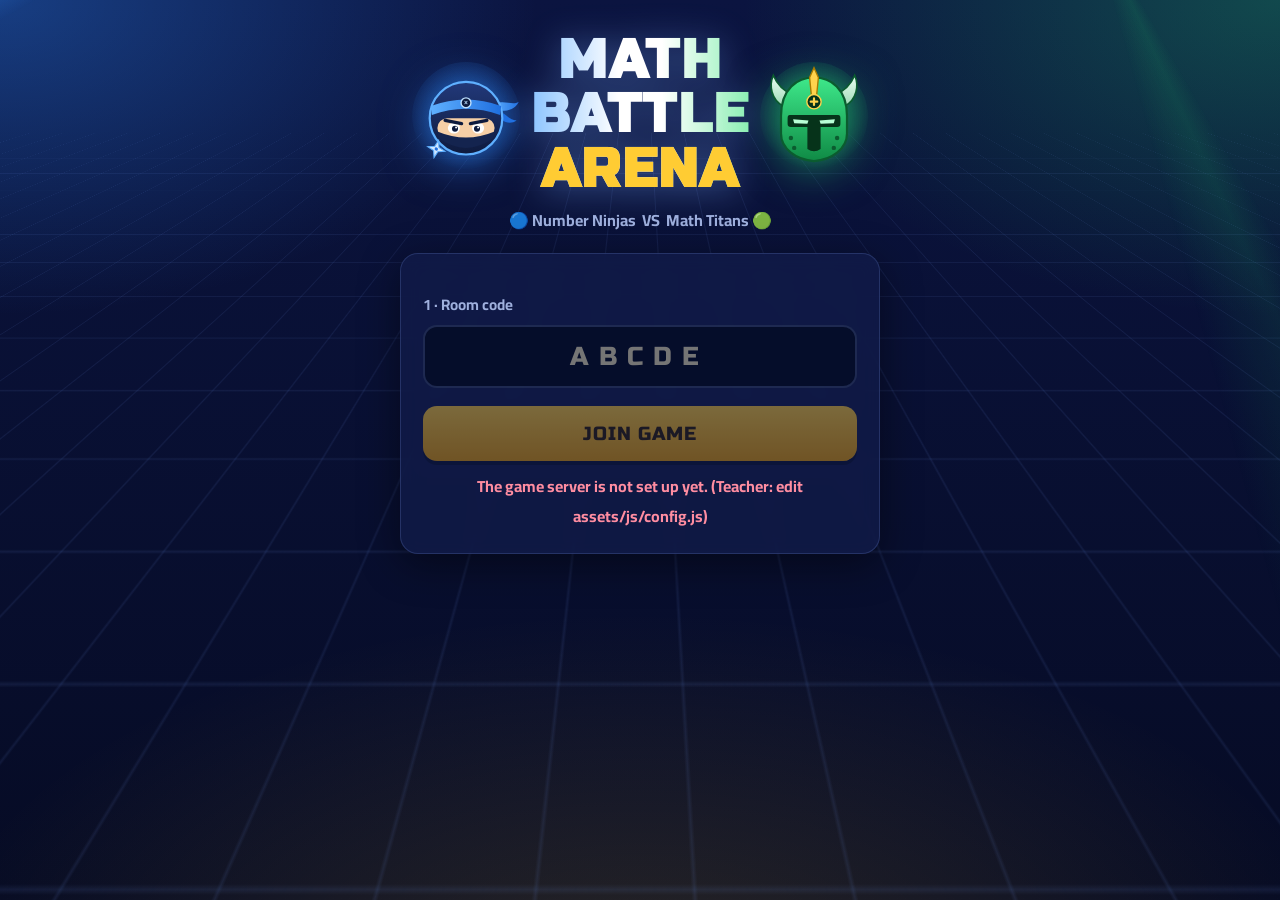
==== index.html @ d1d6355f "Math Battle Arena: complete game, Apps Script backend, worker, tests, deployment guide Co-Authored-B" ====
<!doctype html>
<html lang="en">
<head>
  <meta charset="utf-8">
  <meta name="viewport" content="width=device-width, initial-scale=1, viewport-fit=cover">
  <title>Math Battle Arena</title>
  <meta name="description" content="Math Battle Arena — Number Ninjas vs Math Titans">
  <link rel="icon" href="assets/img/favicon.svg" type="image/svg+xml">
  <link rel="preconnect" href="https://fonts.googleapis.com">
  <link rel="preconnect" href="https://fonts.gstatic.com" crossorigin>
  <link href="https://fonts.googleapis.com/css2?family=Cairo:wght@500;700;800&family=Russo+One&display=swap" rel="stylesheet">
  <link rel="stylesheet" href="assets/css/style.css">
</head>
<body class="student">
  <div class="bg-arena"></div>
  <main>
    <!-- ============ JOIN ============ -->
    <section id="scr-join" class="screen active">
      <div class="hero">
        <img class="mascot team-blue" src="assets/img/ninja.svg" alt="">
        <h1 class="title-logo">MATH<br>BATTLE<br><span class="x">ARENA</span></h1>
        <img class="mascot alt team-green" src="assets/img/titan.svg" alt="">
      </div>
      <p class="tagline">🔵 Number Ninjas &nbsp;VS&nbsp; Math Titans 🟢</p>

      <div class="card join-card">
        <label class="lbl" for="code">1 · Room code</label>
        <input id="code" class="input code" maxlength="5" autocomplete="off" autocapitalize="characters" spellcheck="false" placeholder="ABCDE">

        <div id="nameStep" hidden>
          <label class="lbl" for="nameq">2 · Type the first letters of your FIRST name</label>
          <input id="nameq" class="input" autocomplete="off" spellcheck="false" placeholder="e.g. Moh  /  محم" dir="auto">
          <div id="suggest" class="suggest" role="listbox"></div>
          <div id="selected" class="selected-name" hidden></div>
        </div>

        <button id="btnJoin" class="btn btn-gold btn-lg btn-block" style="margin-top:18px" disabled>JOIN GAME</button>
        <p id="joinMsg" class="msg center"></p>
      </div>
    </section>

    <!-- ============ LOBBY ============ -->
    <section id="scr-lobby" class="screen">
      <div class="card lobby-card" id="lobbyCard">
        <div class="eyebrow">You are in!</div>
        <img class="mascot" id="lobbyMascot" src="assets/img/ninja.svg" alt="">
        <h2 style="margin:4px 0" id="lobbyName"></h2>
        <div class="team-title" id="lobbyTeam"></div>
        <p class="muted" id="lobbyRoom"></p>
        <p style="font-weight:800;font-size:1.15rem;margin:16px 0 0">Waiting for your teacher to start</p>
        <div class="waiting"><i></i><i></i><i></i></div>
        <p class="muted" id="lobbyCount"></p>
      </div>
    </section>

    <!-- ============ QUESTION ============ -->
    <section id="scr-question" class="screen">
      <div class="hud">
        <div class="me" id="hudMe"><img id="hudImg" src="assets/img/ninja.svg" alt=""><div><b id="hudName"></b><span class="muted" id="hudPts">0 pts</span></div></div>
        <div class="center"><div class="qcount" id="qCount">Q1/6</div><div class="muted" id="gClock">7:00</div></div>
        <div class="ring" id="qRing"></div>
      </div>
      <div class="card qcard">
        <div class="eyebrow">Question <span id="qNum">1</span></div>
        <p class="qtext" id="qText" dir="auto"></p>
      </div>
      <div class="answers" id="answers"></div>
      <div class="status-line" id="qStatus">Tap your answer — you get ONE try!</div>
      <div class="mini-scores">
        <div class="ms team-blue"><span>🔵 Ninjas</span><span id="msBlue">0</span></div>
        <div class="ms team-green"><span>🟢 Titans</span><span id="msGreen">0</span></div>
      </div>
    </section>

    <!-- ============ END ============ -->
    <section id="scr-end" class="screen">
      <div class="card end-card" id="endCard">
        <div class="eyebrow">Game over</div>
        <img class="mascot" id="endMascot" src="assets/img/ninja.svg" alt="">
        <div class="win-title" id="endTitle"></div>
        <div class="mini-scores">
          <div class="ms team-blue"><span>🔵 Ninjas</span><span id="endBlue">0</span></div>
          <div class="ms team-green"><span>🟢 Titans</span><span id="endGreen">0</span></div>
        </div>
        <p style="font-size:1.2rem;font-weight:800;margin-top:18px">Your points: <span id="endMine" style="color:var(--gold)">0</span></p>
        <p class="muted">Great thinking! Find · Write · Solve</p>
      </div>
    </section>
  </main>

  <div id="overlay" class="overlay" hidden><div><div class="big" id="ovText">PAUSED</div><p class="center muted" id="ovSub" style="font-size:1.2rem;font-weight:700"></p></div></div>

  <script src="assets/js/config.js"></script>
  <script src="assets/js/common.js"></script>
  <script src="assets/js/student.js"></script>
</body>
</html>
---- assets/css/style.css ----
/* ============ MATH BATTLE ARENA — shared styles ============ */
:root {
  --bg: #060b24;
  --bg2: #0b1440;
  --panel: rgba(17, 27, 74, .78);
  --panel-solid: #111b4a;
  --line: rgba(140, 170, 255, .18);
  --text: #eef3ff;
  --muted: #9fb0dd;
  --blue: #2f8cff;
  --blue-d: #1559c9;
  --blue-glow: rgba(47, 140, 255, .55);
  --green: #22d36f;
  --green-d: #0f9a4c;
  --green-glow: rgba(34, 211, 111, .5);
  --gold: #ffcc33;
  --gold-d: #e69c00;
  --red: #ff4d6d;
  --optA: #ff4d6d; --optB: #2f8cff; --optC: #ffb020; --optD: #22d36f;
  --radius: 18px;
  --shadow: 0 10px 40px rgba(0, 0, 0, .45);
  --font-head: "Russo One", "Cairo", system-ui, sans-serif;
  --font-body: "Cairo", system-ui, -apple-system, "Segoe UI", sans-serif;
}

* { box-sizing: border-box; }
html, body { margin: 0; min-height: 100%; }
body {
  font-family: var(--font-body);
  color: var(--text);
  background: var(--bg);
  overflow-x: hidden;
  -webkit-tap-highlight-color: transparent;
}
button, input, select, textarea { font-family: inherit; font-size: inherit; color: inherit; }
[hidden] { display: none !important; }

/* ---------- arena background ---------- */
.bg-arena {
  position: fixed; inset: 0; z-index: -1; overflow: hidden;
  background:
    radial-gradient(ellipse 60% 50% at 0% 0%, rgba(47, 140, 255, .35), transparent 70%),
    radial-gradient(ellipse 60% 50% at 100% 0%, rgba(34, 211, 111, .28), transparent 70%),
    radial-gradient(ellipse 80% 60% at 50% 110%, rgba(255, 204, 51, .14), transparent 70%),
    linear-gradient(180deg, var(--bg2), var(--bg));
}
.bg-arena::before {
  content: ""; position: absolute; inset: -50% -50% 0;
  background-image:
    linear-gradient(rgba(120, 160, 255, .09) 1px, transparent 1px),
    linear-gradient(90deg, rgba(120, 160, 255, .09) 1px, transparent 1px);
  background-size: 48px 48px;
  transform: perspective(500px) rotateX(60deg) translateY(30%);
  animation: gridmove 6s linear infinite;
}
.bg-arena::after {
  content: ""; position: absolute; inset: 0;
  background: conic-gradient(from 200deg at 15% -10%, transparent 0 40deg, rgba(47,140,255,.12) 45deg, transparent 55deg),
              conic-gradient(from 110deg at 85% -10%, transparent 0 40deg, rgba(34,211,111,.10) 45deg, transparent 55deg);
  animation: beams 9s ease-in-out infinite alternate;
}
@keyframes gridmove { to { background-position: 0 48px, 0 0; } }
@keyframes beams { from { opacity: .5; } to { opacity: 1; } }

/* ---------- type ---------- */
.title-logo {
  font-family: var(--font-head); letter-spacing: .04em; line-height: 1;
  margin: 0; text-align: center;
  background: linear-gradient(90deg, #8cc4ff, #fff 40%, #fff 60%, #8ff0b6);
  -webkit-background-clip: text; background-clip: text; color: transparent;
  filter: drop-shadow(0 4px 18px rgba(120, 170, 255, .45));
}
.title-logo .x { color: var(--gold); -webkit-text-fill-color: var(--gold); }
.eyebrow { font-family: var(--font-head); font-size: .78rem; letter-spacing: .18em; color: var(--muted); text-transform: uppercase; }
.muted { color: var(--muted); }
.center { text-align: center; }

/* ---------- panels & buttons ---------- */
.card {
  background: var(--panel);
  border: 1px solid var(--line);
  border-radius: var(--radius);
  box-shadow: var(--shadow);
  backdrop-filter: blur(10px);
  padding: 22px;
}
.btn {
  appearance: none; border: 0; cursor: pointer;
  font-family: var(--font-head); letter-spacing: .05em; text-transform: uppercase;
  padding: 12px 20px; border-radius: 14px; font-size: 1rem;
  background: #24306a; color: #fff;
  box-shadow: 0 4px 0 rgba(0, 0, 0, .35);
  transition: transform .08s, filter .15s, box-shadow .08s;
  display: inline-flex; align-items: center; justify-content: center; gap: 8px;
}
.btn:hover:not(:disabled) { filter: brightness(1.12); }
.btn:active:not(:disabled) { transform: translateY(3px); box-shadow: 0 1px 0 rgba(0, 0, 0, .35); }
.btn:disabled { opacity: .45; cursor: not-allowed; }
.btn-gold { background: linear-gradient(180deg, var(--gold), var(--gold-d)); color: #2a1a00; }
.btn-blue { background: linear-gradient(180deg, #4aa0ff, var(--blue-d)); }
.btn-green { background: linear-gradient(180deg, #3ee88a, var(--green-d)); color: #032612; }
.btn-red { background: linear-gradient(180deg, #ff6d86, #c9213f); }
.btn-ghost { background: transparent; border: 1px solid var(--line); box-shadow: none; }
.btn-sm { padding: 7px 12px; font-size: .8rem; border-radius: 10px; }
.btn-lg { padding: 16px 26px; font-size: 1.2rem; }
.btn-block { width: 100%; }

.input {
  width: 100%; padding: 14px 16px; border-radius: 14px;
  background: rgba(4, 9, 32, .7); border: 2px solid var(--line);
  font-size: 1.15rem; outline: none; transition: border-color .15s, box-shadow .15s;
}
.input:focus { border-color: var(--gold); box-shadow: 0 0 0 4px rgba(255, 204, 51, .18); }
.input.code { font-family: var(--font-head); letter-spacing: .4em; text-transform: uppercase; text-align: center; font-size: 1.6rem; }
label.lbl { display: block; font-weight: 700; margin: 14px 0 6px; color: var(--muted); font-size: .95rem; }

.msg { min-height: 1.4em; margin: 10px 0 0; font-weight: 700; }
.msg.err { color: #ff8da1; }
.msg.ok { color: #8ff0b6; }

/* ---------- team chips ---------- */
.team-blue { --tc: var(--blue); --tg: var(--blue-glow); }
.team-green { --tc: var(--green); --tg: var(--green-glow); }
.chip {
  display: inline-flex; align-items: center; gap: 6px;
  padding: 4px 12px; border-radius: 999px; font-weight: 700; font-size: .9rem;
  background: color-mix(in srgb, var(--tc, #445) 22%, transparent);
  border: 1px solid color-mix(in srgb, var(--tc, #889) 60%, transparent);
}
.dot { width: 10px; height: 10px; border-radius: 50%; background: var(--tc, #889); box-shadow: 0 0 10px var(--tc, #889); display: inline-block; }

/* ---------- mascots ---------- */
.mascot { width: 110px; height: 110px; animation: bob 3s ease-in-out infinite; filter: drop-shadow(0 8px 20px var(--tg, rgba(0,0,0,.4))); }
.mascot.alt { animation-delay: -1.5s; }
@keyframes bob { 50% { transform: translateY(-8px) rotate(-2deg); } }

/* ---------- timer ring ---------- */
.ring { position: relative; width: 92px; height: 92px; flex: none; }
.ring svg { width: 100%; height: 100%; transform: rotate(-90deg); }
.ring circle { fill: none; stroke-width: 9; }
.ring .track { stroke: rgba(255, 255, 255, .1); }
.ring .bar { stroke: var(--gold); stroke-linecap: round; transition: stroke-dashoffset .25s linear, stroke .3s; }
.ring.warn .bar { stroke: var(--red); }
.ring .num {
  position: absolute; inset: 0; display: grid; place-items: center;
  font-family: var(--font-head); font-size: 1.9rem;
}
.ring.warn .num { color: #ff8da1; animation: pulse .5s ease-in-out infinite alternate; }
@keyframes pulse { to { transform: scale(1.12); } }

/* ---------- answers ---------- */
.answers { display: grid; grid-template-columns: 1fr 1fr; gap: 14px; }
.ans {
  position: relative; display: flex; align-items: center; gap: 14px;
  min-height: 84px; padding: 14px 16px; border-radius: 18px; border: 0; cursor: pointer;
  font-size: 1.35rem; font-weight: 800; text-align: start; color: #fff;
  background: linear-gradient(180deg, color-mix(in srgb, var(--oc) 92%, #fff 8%), color-mix(in srgb, var(--oc) 70%, #000 30%));
  box-shadow: 0 6px 0 color-mix(in srgb, var(--oc) 50%, #000 50%), 0 10px 26px rgba(0, 0, 0, .35);
  transition: transform .1s, opacity .2s, filter .2s;
}
.ans:hover:not(:disabled) { filter: brightness(1.1); transform: translateY(-2px); }
.ans:active:not(:disabled) { transform: translateY(4px); box-shadow: 0 2px 0 color-mix(in srgb, var(--oc) 50%, #000 50%); }
.ans .letter {
  flex: none; width: 46px; height: 46px; border-radius: 12px; display: grid; place-items: center;
  font-family: var(--font-head); font-size: 1.3rem; background: rgba(0, 0, 0, .25);
}
.ans[data-l="A"] { --oc: var(--optA); } .ans[data-l="B"] { --oc: var(--optB); }
.ans[data-l="C"] { --oc: var(--optC); } .ans[data-l="D"] { --oc: var(--optD); }
.answers.locked .ans { cursor: default; opacity: .35; filter: grayscale(.6); }
.answers.locked .ans.picked { opacity: 1; filter: none; outline: 4px solid #fff; outline-offset: 3px; animation: pop .35s; }
@keyframes pop { 50% { transform: scale(1.05); } }

/* ---------- overlay ---------- */
.overlay {
  position: fixed; inset: 0; z-index: 50; display: grid; place-items: center; padding: 16px;
  background: rgba(3, 6, 22, .82); backdrop-filter: blur(6px);
  animation: fade .25s;
}
.overlay .big { font-family: var(--font-head); font-size: clamp(2.2rem, 9vw, 5rem); text-align: center; letter-spacing: .05em; }
@keyframes fade { from { opacity: 0; } }

/* ---------- screens ---------- */
.screen { display: none; animation: slidein .35s ease; }
.screen.active { display: block; }
@keyframes slidein { from { opacity: 0; transform: translateY(14px); } }

/* ---------- confetti canvas ---------- */
#confetti { position: fixed; inset: 0; pointer-events: none; z-index: 60; }

/* ---------- toast ---------- */
.toast {
  position: fixed; left: 50%; bottom: 24px; transform: translateX(-50%); z-index: 80;
  background: #1b2766; border: 1px solid var(--line); border-radius: 12px; padding: 12px 18px;
  box-shadow: var(--shadow); font-weight: 700; max-width: calc(100% - 32px); text-align: center;
  animation: fade .2s;
}
.toast.err { background: #5a1022; border-color: #ff4d6d; }

/* ---------- connection badge ---------- */
.conn { position: fixed; right: 12px; bottom: 12px; font-size: .78rem; padding: 4px 10px; border-radius: 999px; background: #5a1022; border: 1px solid var(--red); z-index: 70; }

/* ================== STUDENT ================== */
.student main { max-width: 760px; margin: 0 auto; padding: 16px 16px 40px; }
.hero { display: flex; align-items: center; justify-content: center; gap: 10px; margin: 18px 0 8px; }
.hero .title-logo { font-size: clamp(2rem, 8vw, 3.4rem); }
.hero .mascot { width: clamp(64px, 18vw, 110px); height: auto; }
.tagline { text-align: center; color: var(--muted); margin: 0 0 18px; font-weight: 700; }
.join-card { max-width: 480px; margin: 0 auto; }

.suggest { display: grid; gap: 8px; margin-top: 10px; }
.sugg {
  display: flex; align-items: center; justify-content: space-between; gap: 10px;
  padding: 12px 14px; border-radius: 12px; cursor: pointer; text-align: start;
  background: rgba(255, 255, 255, .06); border: 2px solid transparent; font-size: 1.1rem; font-weight: 700;
}
.sugg:hover, .sugg:focus { border-color: var(--gold); outline: none; }
.sugg.taken { opacity: .45; cursor: not-allowed; }
.sugg mark { background: transparent; color: var(--gold); }
.selected-name {
  margin-top: 12px; padding: 14px; border-radius: 14px; text-align: center; font-size: 1.25rem; font-weight: 800;
  background: color-mix(in srgb, var(--tc, var(--gold)) 18%, transparent); border: 2px solid var(--tc, var(--gold));
}

.lobby-card { text-align: center; max-width: 520px; margin: 24px auto; position: relative; overflow: hidden; }
.lobby-card::before { content: ""; position: absolute; inset: 0; background: radial-gradient(circle at 50% 0, var(--tg), transparent 65%); opacity: .6; pointer-events: none; }
.lobby-card .mascot { width: 160px; height: 160px; }
.team-title { font-family: var(--font-head); font-size: clamp(1.5rem, 6vw, 2.2rem); color: var(--tc); text-shadow: 0 0 22px var(--tg); margin: 6px 0; }
.waiting { display: inline-flex; gap: 6px; margin-top: 14px; }
.waiting i { width: 10px; height: 10px; border-radius: 50%; background: var(--gold); animation: wdot 1s infinite; }
.waiting i:nth-child(2) { animation-delay: .15s; } .waiting i:nth-child(3) { animation-delay: .3s; }
@keyframes wdot { 50% { transform: translateY(-8px); opacity: .4; } }

.hud { display: flex; align-items: center; justify-content: space-between; gap: 12px; margin-bottom: 14px; }
.hud .me { display: flex; align-items: center; gap: 10px; min-width: 0; }
.hud .me img { width: 48px; height: 48px; }
.hud .me b { display: block; white-space: nowrap; overflow: hidden; text-overflow: ellipsis; }
.qcount { font-family: var(--font-head); font-size: 1.1rem; color: var(--gold); }
.qcard { margin-bottom: 16px; }
.qtext { font-size: clamp(1.25rem, 4.6vw, 1.7rem); font-weight: 800; line-height: 1.45; margin: 6px 0 0; }
.status-line { text-align: center; font-weight: 800; font-size: 1.15rem; margin-top: 16px; min-height: 1.6em; }
.mini-scores { display: grid; grid-template-columns: 1fr 1fr; gap: 10px; margin-top: 20px; }
.mini-scores .ms { padding: 10px 14px; border-radius: 14px; border: 1px solid color-mix(in srgb, var(--tc) 55%, transparent); background: color-mix(in srgb, var(--tc) 14%, transparent); display: flex; justify-content: space-between; align-items: center; font-weight: 800; }
.mini-scores .ms span:last-child { font-family: var(--font-head); font-size: 1.3rem; }

.end-card { text-align: center; max-width: 560px; margin: 20px auto; }
.end-card .mascot { width: 170px; height: 170px; }
.win-title { font-family: var(--font-head); font-size: clamp(1.8rem, 7vw, 3rem); margin: 8px 0; color: var(--tc, var(--gold)); text-shadow: 0 0 28px var(--tg, rgba(255,204,51,.6)); }

@media (max-width: 520px) {
  .answers { grid-template-columns: 1fr; gap: 10px; }
  .ans { min-height: 64px; font-size: 1.2rem; }
  .ring { width: 74px; height: 74px; }
  .ring .num { font-size: 1.5rem; }
}

/* ================== ARENA ================== */
.arena { height: 100vh; overflow: hidden; }
.arena-wrap { height: 100vh; display: grid; grid-template-rows: auto auto 1fr auto; gap: 1.6vh; padding: 2vh 2.4vw; }
.arena-head { display: flex; align-items: center; justify-content: space-between; gap: 16px; }
.arena-head .title-logo { font-size: clamp(1.6rem, 3.4vw, 3rem); text-align: start; }
.room-pill { font-family: var(--font-head); padding: 8px 16px; border-radius: 12px; background: var(--panel); border: 1px solid var(--line); text-align: end; }
.room-pill .code { color: var(--gold); letter-spacing: .25em; font-size: 1.4em; }

.scoreboard { display: grid; grid-template-columns: 1fr auto 1fr; gap: 1.6vw; align-items: stretch; }
.teampanel {
  position: relative; overflow: hidden; display: flex; align-items: center; gap: 1.4vw;
  padding: 1.4vh 1.6vw; border-radius: 22px;
  background: linear-gradient(135deg, color-mix(in srgb, var(--tc) 35%, #0b1440), rgba(11, 20, 64, .85));
  border: 2px solid color-mix(in srgb, var(--tc) 70%, transparent);
  box-shadow: 0 0 40px color-mix(in srgb, var(--tc) 30%, transparent), inset 0 0 60px rgba(0,0,0,.3);
}
.teampanel.right { flex-direction: row-reverse; text-align: end; }
.teampanel .mascot { width: clamp(70px, 9vw, 150px); height: auto; }
.teampanel .tname { font-family: var(--font-head); font-size: clamp(.9rem, 1.6vw, 1.6rem); letter-spacing: .06em; }
.teampanel .tsub { color: var(--muted); font-weight: 700; font-size: clamp(.8rem, 1.1vw, 1.1rem); }
.teampanel .score { font-family: var(--font-head); font-size: clamp(2.4rem, 6vw, 6rem); line-height: 1; color: #fff; text-shadow: 0 0 24px var(--tc); }
.teampanel.leading::after { content: "LEADING"; position: absolute; top: 10px; right: -34px; transform: rotate(35deg); background: var(--gold); color: #2a1a00; font-family: var(--font-head); font-size: .7rem; padding: 4px 40px; }
.teampanel.right.leading::after { right: auto; left: -34px; transform: rotate(-35deg); }
.score.bump { animation: bump .6s; }
@keyframes bump { 30% { transform: scale(1.25); color: var(--gold); } }

.vs { display: grid; place-items: center; gap: 6px; min-width: 12vw; }
.vs .ring { width: clamp(80px, 9vw, 150px); height: clamp(80px, 9vw, 150px); }
.vs .ring .num { font-size: clamp(1.6rem, 3vw, 3rem); }
.vs .gclock { font-family: var(--font-head); color: var(--muted); font-size: clamp(.8rem, 1.2vw, 1.2rem); }

.stage { min-height: 0; display: grid; }
.qboard { display: grid; grid-template-rows: auto auto 1fr; gap: 1.6vh; min-height: 0; }
.progress { display: flex; align-items: center; gap: 10px; justify-content: center; }
.progress i { width: clamp(28px, 4vw, 60px); height: 10px; border-radius: 6px; background: rgba(255,255,255,.12); }
.progress i.done { background: var(--muted); }
.progress i.now { background: var(--gold); box-shadow: 0 0 14px var(--gold); }
.arena .qtext { font-size: clamp(1.4rem, 3vw, 3rem); text-align: center; margin: 0; }
.arena .answers { gap: 1.4vw; }
.arena .ans { min-height: 0; font-size: clamp(1.2rem, 2.5vw, 2.6rem); cursor: default; }
.arena .ans .letter { width: clamp(40px, 4vw, 70px); height: clamp(40px, 4vw, 70px); font-size: clamp(1.1rem, 2vw, 2rem); }
.arena-foot { display: flex; align-items: center; gap: 16px; }
.answered-bar { flex: 1; height: 18px; border-radius: 10px; background: rgba(255,255,255,.1); overflow: hidden; }
.answered-bar div { height: 100%; width: 0; background: linear-gradient(90deg, var(--blue), var(--green)); transition: width .5s; }
.answered-txt { font-family: var(--font-head); font-size: clamp(1rem, 1.6vw, 1.6rem); white-space: nowrap; }

.lobby-board { display: grid; grid-template-columns: 1fr auto 1fr; gap: 2vw; align-items: start; }
.join-box { text-align: center; padding: 3vh 3vw; }
.join-box .bigcode { font-family: var(--font-head); font-size: clamp(3rem, 9vw, 9rem); letter-spacing: .15em; color: var(--gold); text-shadow: 0 0 40px rgba(255,204,51,.5); line-height: 1.1; }
.join-box .url { font-weight: 800; font-size: clamp(.9rem, 1.4vw, 1.4rem); word-break: break-all; }
.roster { display: flex; flex-wrap: wrap; gap: 8px; align-content: flex-start; max-height: 56vh; overflow: hidden; }
.roster .chip { animation: pop .4s; font-size: clamp(.8rem, 1.1vw, 1.1rem); }
.roster.right { justify-content: flex-end; }

.celebrate { text-align: center; }
.celebrate { align-self: center; }
.celebrate .mascot { width: auto; height: clamp(110px, 24vh, 260px); animation: bob 1.4s ease-in-out infinite; }
.celebrate .win-title { font-size: clamp(2rem, 4.4vw, 4.6rem); line-height: 1.15; }
.top3 { display: flex; justify-content: center; gap: 2vw; margin-top: 2vh; flex-wrap: wrap; }
.top3 .card { padding: 12px 22px; font-weight: 800; font-size: clamp(.9rem, 1.4vw, 1.4rem); }

@media (max-width: 800px) {
  .arena { height: auto; overflow: auto; }
  .arena-wrap { height: auto; }
  .scoreboard { grid-template-columns: 1fr 1fr; }
  .vs { grid-column: 1 / -1; order: -1; }
  .lobby-board { grid-template-columns: 1fr; }
  .roster.right { justify-content: flex-start; }
  .arena .answers { grid-template-columns: 1fr 1fr; }
}

/* ================== TEACHER ================== */
.teacher main { max-width: 1280px; margin: 0 auto; padding: 16px; }
.tbar { display: flex; align-items: center; justify-content: space-between; gap: 12px; flex-wrap: wrap; padding: 12px 16px; position: sticky; top: 0; z-index: 20; background: rgba(6, 11, 36, .9); backdrop-filter: blur(8px); border-bottom: 1px solid var(--line); }
.tbar .brand { display: flex; align-items: center; gap: 10px; font-family: var(--font-head); font-size: 1.2rem; }
.tbar .brand img { width: 34px; height: 34px; }
.tabs { display: flex; gap: 6px; flex-wrap: wrap; margin: 16px 0; }
.tab { padding: 10px 16px; border-radius: 12px; cursor: pointer; font-weight: 800; background: rgba(255,255,255,.05); border: 1px solid var(--line); }
.tab.active { background: linear-gradient(180deg, var(--gold), var(--gold-d)); color: #2a1a00; border-color: transparent; }
.tab .badge { display: inline-block; min-width: 22px; padding: 0 6px; margin-inline-start: 6px; border-radius: 999px; background: var(--red); color: #fff; font-size: .78rem; text-align: center; }
.grid2 { display: grid; grid-template-columns: 1fr 1fr; gap: 16px; }
.grid3 { display: grid; grid-template-columns: repeat(3, 1fr); gap: 16px; }
.stack { display: grid; gap: 16px; }
.row { display: flex; gap: 10px; flex-wrap: wrap; align-items: center; }
.card h2 { font-family: var(--font-head); font-size: 1.05rem; letter-spacing: .06em; margin: 0 0 12px; text-transform: uppercase; }
.card h3 { margin: 12px 0 8px; font-size: 1rem; }
.kpi { font-family: var(--font-head); font-size: 2.6rem; line-height: 1; }
.codebox { font-family: var(--font-head); font-size: 2.6rem; letter-spacing: .25em; color: var(--gold); }
.status-pill { display: inline-block; padding: 4px 12px; border-radius: 999px; font-weight: 800; font-size: .85rem; text-transform: uppercase; background: #2a3570; }
.status-pill.running { background: var(--green-d); }
.status-pill.paused { background: var(--gold-d); color: #2a1a00; }
.status-pill.ended { background: #8a1f37; }
.ctl { display: grid; grid-template-columns: repeat(auto-fill, minmax(140px, 1fr)); gap: 10px; }
.namelist { display: flex; flex-wrap: wrap; gap: 6px; max-height: 220px; overflow: auto; }

table.tbl { width: 100%; border-collapse: collapse; font-size: .95rem; }
.tbl th, .tbl td { padding: 9px 8px; border-bottom: 1px solid var(--line); text-align: start; vertical-align: middle; }
.tbl th { color: var(--muted); font-size: .78rem; text-transform: uppercase; letter-spacing: .06em; position: sticky; top: 0; background: var(--panel-solid); }
.tbl tr.correct td { background: rgba(34, 211, 111, .08); }
.tbl tr.incorrect td { background: rgba(255, 77, 109, .08); }
.tbl tr.adjusted td { background: rgba(255, 204, 51, .08); }
.tablewrap { overflow: auto; max-height: 62vh; border-radius: 12px; }
.letterbox { display: inline-grid; place-items: center; width: 32px; height: 32px; border-radius: 8px; font-family: var(--font-head); background: var(--oc); }
.st { font-weight: 800; text-transform: uppercase; font-size: .8rem; }
.st.pending { color: var(--muted); } .st.correct { color: #8ff0b6; } .st.incorrect { color: #ff8da1; } .st.adjusted { color: var(--gold); }
.mini-input { width: 76px; padding: 6px 8px; border-radius: 8px; background: rgba(4,9,32,.7); border: 1px solid var(--line); }
.qchips { display: flex; gap: 6px; flex-wrap: wrap; }
.qchip { padding: 8px 12px; border-radius: 10px; cursor: pointer; font-weight: 800; background: rgba(255,255,255,.06); border: 1px solid var(--line); }
.qchip.active { border-color: var(--gold); background: rgba(255, 204, 51, .15); }
.qchip.live::after { content: " ●"; color: var(--red); }
.qchip small { color: var(--muted); font-weight: 700; }
.keyhint { padding: 10px 12px; border-radius: 12px; background: rgba(255,255,255,.05); border: 1px dashed var(--line); }
.drop { border: 2px dashed var(--line); border-radius: 14px; padding: 20px; text-align: center; cursor: pointer; }
.drop.over { border-color: var(--gold); background: rgba(255,204,51,.06); }
textarea.input { font-size: 1rem; min-height: 110px; resize: vertical; }
select.mini { padding: 6px 8px; border-radius: 8px; background: #0b1440; border: 1px solid var(--line); }
.qedit { display: grid; gap: 8px; padding: 14px; border-radius: 14px; background: rgba(255,255,255,.04); border: 1px solid var(--line); }
.qedit .opts { display: grid; grid-template-columns: 1fr 1fr; gap: 8px; }
.qedit .opt { display: flex; gap: 6px; align-items: center; }
.qedit .opt input[type=radio] { width: 20px; height: 20px; accent-color: var(--gold); }
.lb-row { display: flex; align-items: center; gap: 10px; padding: 8px 10px; border-radius: 10px; background: rgba(255,255,255,.04); margin-bottom: 6px; }
.lb-row .rank { font-family: var(--font-head); width: 28px; color: var(--gold); }
.lb-row .pts { margin-inline-start: auto; font-family: var(--font-head); }
.login-wrap { min-height: 80vh; display: grid; place-items: center; }
.login-wrap .card { width: min(420px, 100%); text-align: center; }

@media (max-width: 900px) {
  .grid2, .grid3 { grid-template-columns: 1fr; }
  .qedit .opts { grid-template-columns: 1fr; }
}
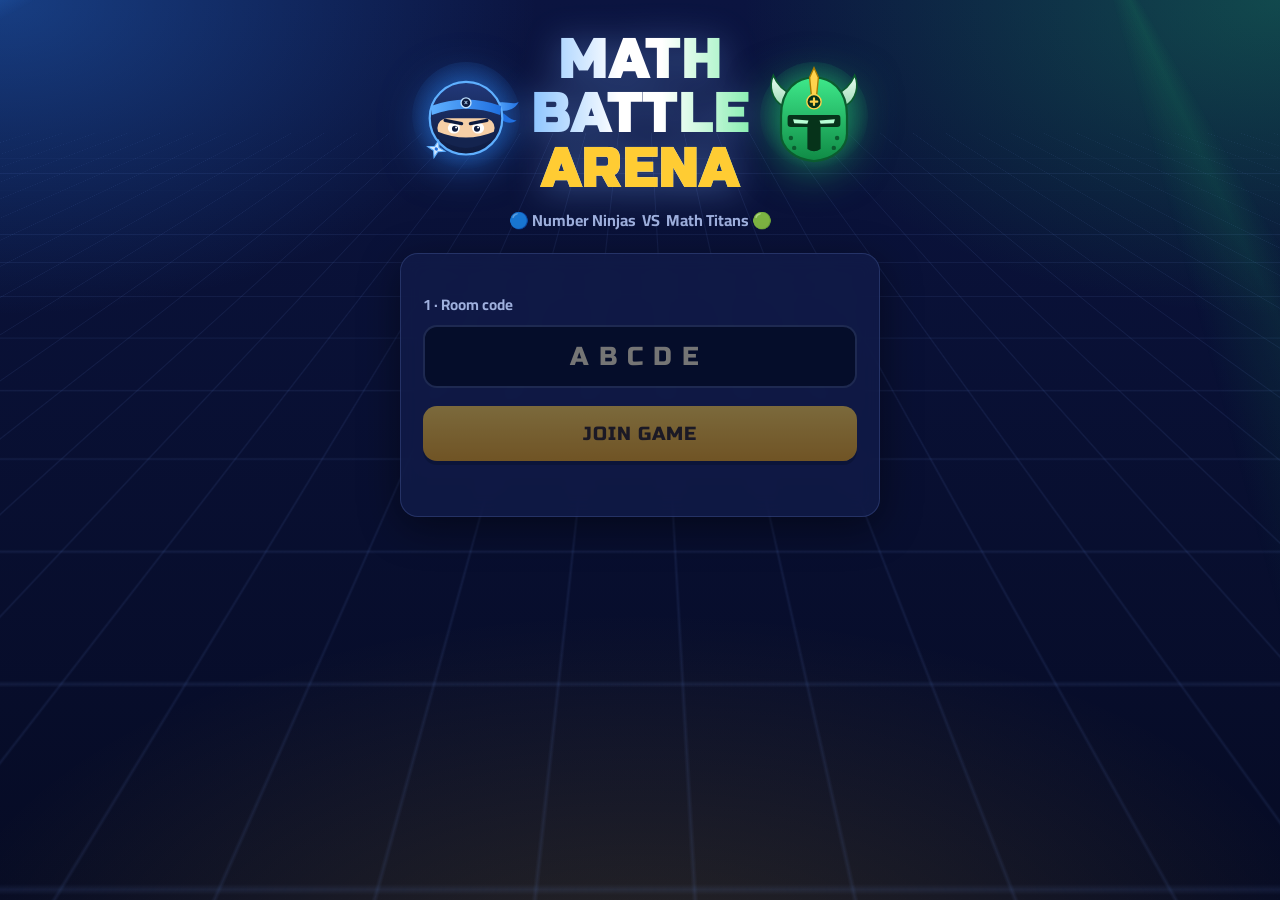
==== commit 7b9c487c: "Divide students into teams after they join Students join without a team. The teacher presses Divide " ====
--- a/index.html
+++ b/index.html
@@ -43,11 +43,12 @@
     <section id="scr-lobby" class="screen">
       <div class="card lobby-card" id="lobbyCard">
         <div class="eyebrow">You are in!</div>
-        <img class="mascot" id="lobbyMascot" src="assets/img/ninja.svg" alt="">
+        <img class="mascot" id="lobbyMascot" src="assets/img/ninja.svg" alt="" hidden>
+        <div class="lobby-vs" id="lobbyVs"><img class="mascot team-blue" src="assets/img/ninja.svg" alt=""><span>VS</span><img class="mascot alt team-green" src="assets/img/titan.svg" alt=""></div>
         <h2 style="margin:4px 0" id="lobbyName"></h2>
         <div class="team-title" id="lobbyTeam"></div>
         <p class="muted" id="lobbyRoom"></p>
-        <p style="font-weight:800;font-size:1.15rem;margin:16px 0 0">Waiting for your teacher to start</p>
+        <p style="font-weight:800;font-size:1.15rem;margin:16px 0 0" id="lobbyWait">Waiting for your teacher to start</p>
         <div class="waiting"><i></i><i></i><i></i></div>
         <p class="muted" id="lobbyCount"></p>
       </div>
--- a/assets/css/style.css
+++ b/assets/css/style.css
@@ -224,6 +224,11 @@
 .lobby-card { text-align: center; max-width: 520px; margin: 24px auto; position: relative; overflow: hidden; }
 .lobby-card::before { content: ""; position: absolute; inset: 0; background: radial-gradient(circle at 50% 0, var(--tg), transparent 65%); opacity: .6; pointer-events: none; }
 .lobby-card .mascot { width: 160px; height: 160px; }
+.lobby-vs { display: flex; align-items: center; justify-content: center; gap: 12px; margin: 8px 0; }
+.lobby-vs .mascot { width: 110px; height: 110px; }
+.lobby-vs span { font-family: var(--font-head); font-size: 2rem; color: var(--gold); }
+.lobby-card.reveal { animation: reveal .8s ease; }
+@keyframes reveal { 0% { transform: scale(.8) rotate(-3deg); opacity: .3; } 60% { transform: scale(1.06) rotate(1deg); opacity: 1; } 100% { transform: none; } }
 .team-title { font-family: var(--font-head); font-size: clamp(1.5rem, 6vw, 2.2rem); color: var(--tc); text-shadow: 0 0 22px var(--tg); margin: 6px 0; }
 .waiting { display: inline-flex; gap: 6px; margin-top: 14px; }
 .waiting i { width: 10px; height: 10px; border-radius: 50%; background: var(--gold); animation: wdot 1s infinite; }
@@ -306,6 +311,9 @@
 .roster { display: flex; flex-wrap: wrap; gap: 8px; align-content: flex-start; max-height: 56vh; overflow: hidden; }
 .roster .chip { animation: pop .4s; font-size: clamp(.8rem, 1.1vw, 1.1rem); }
 .roster.right { justify-content: flex-end; }
+.waiting-list { display: flex; flex-wrap: wrap; justify-content: center; gap: 6px; margin-top: 12px; max-height: 22vh; overflow: hidden; }
+.chip.clickable { cursor: pointer; }
+.chip.clickable:hover { filter: brightness(1.25); }
 
 .celebrate { text-align: center; }
 .celebrate { align-self: center; }
@@ -365,7 +373,7 @@
 .qchip.live::after { content: " ●"; color: var(--red); }
 .qchip small { color: var(--muted); font-weight: 700; }
 .keyhint { padding: 10px 12px; border-radius: 12px; background: rgba(255,255,255,.05); border: 1px dashed var(--line); }
-.drop { border: 2px dashed var(--line); border-radius: 14px; padding: 20px; text-align: center; cursor: pointer; }
+.drop { display: block; border: 2px dashed var(--line); border-radius: 14px; padding: 20px; text-align: center; cursor: pointer; }
 .drop.over { border-color: var(--gold); background: rgba(255,204,51,.06); }
 textarea.input { font-size: 1rem; min-height: 110px; resize: vertical; }
 select.mini { padding: 6px 8px; border-radius: 8px; background: #0b1440; border: 1px solid var(--line); }
